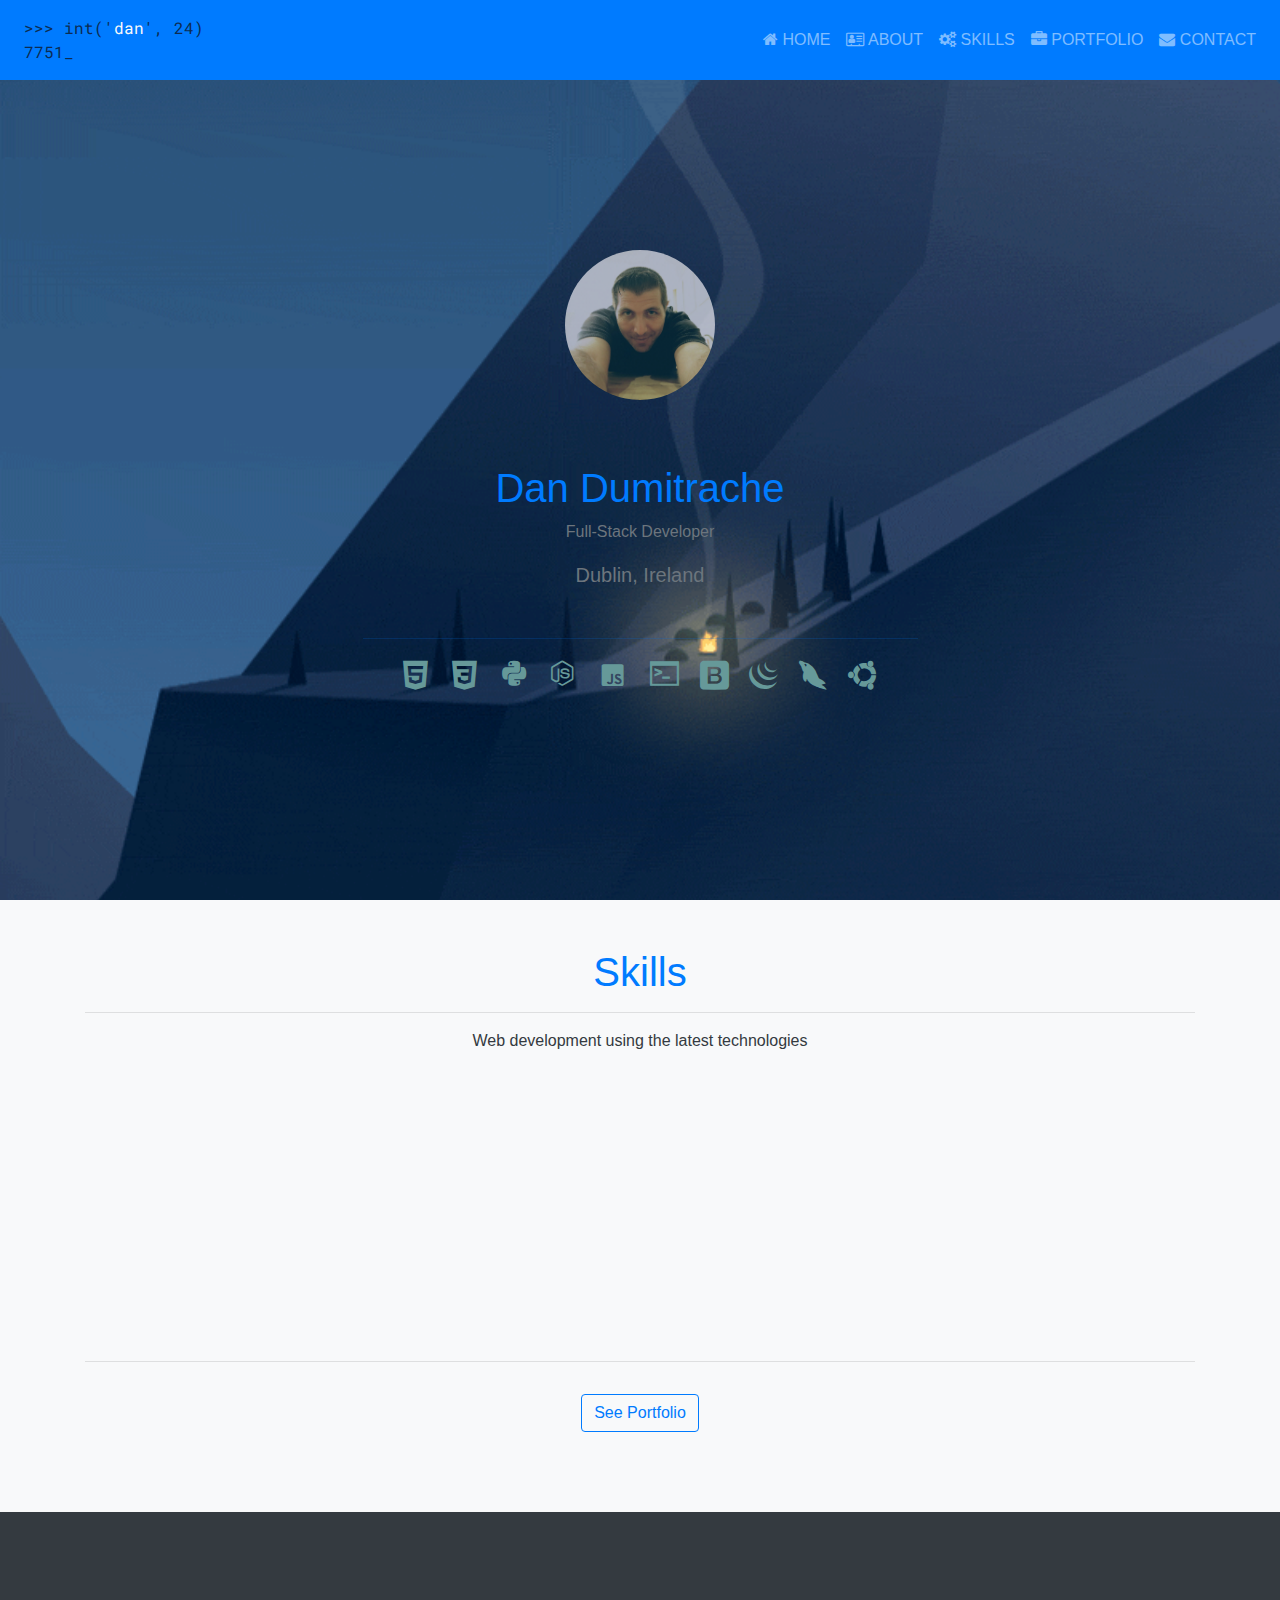
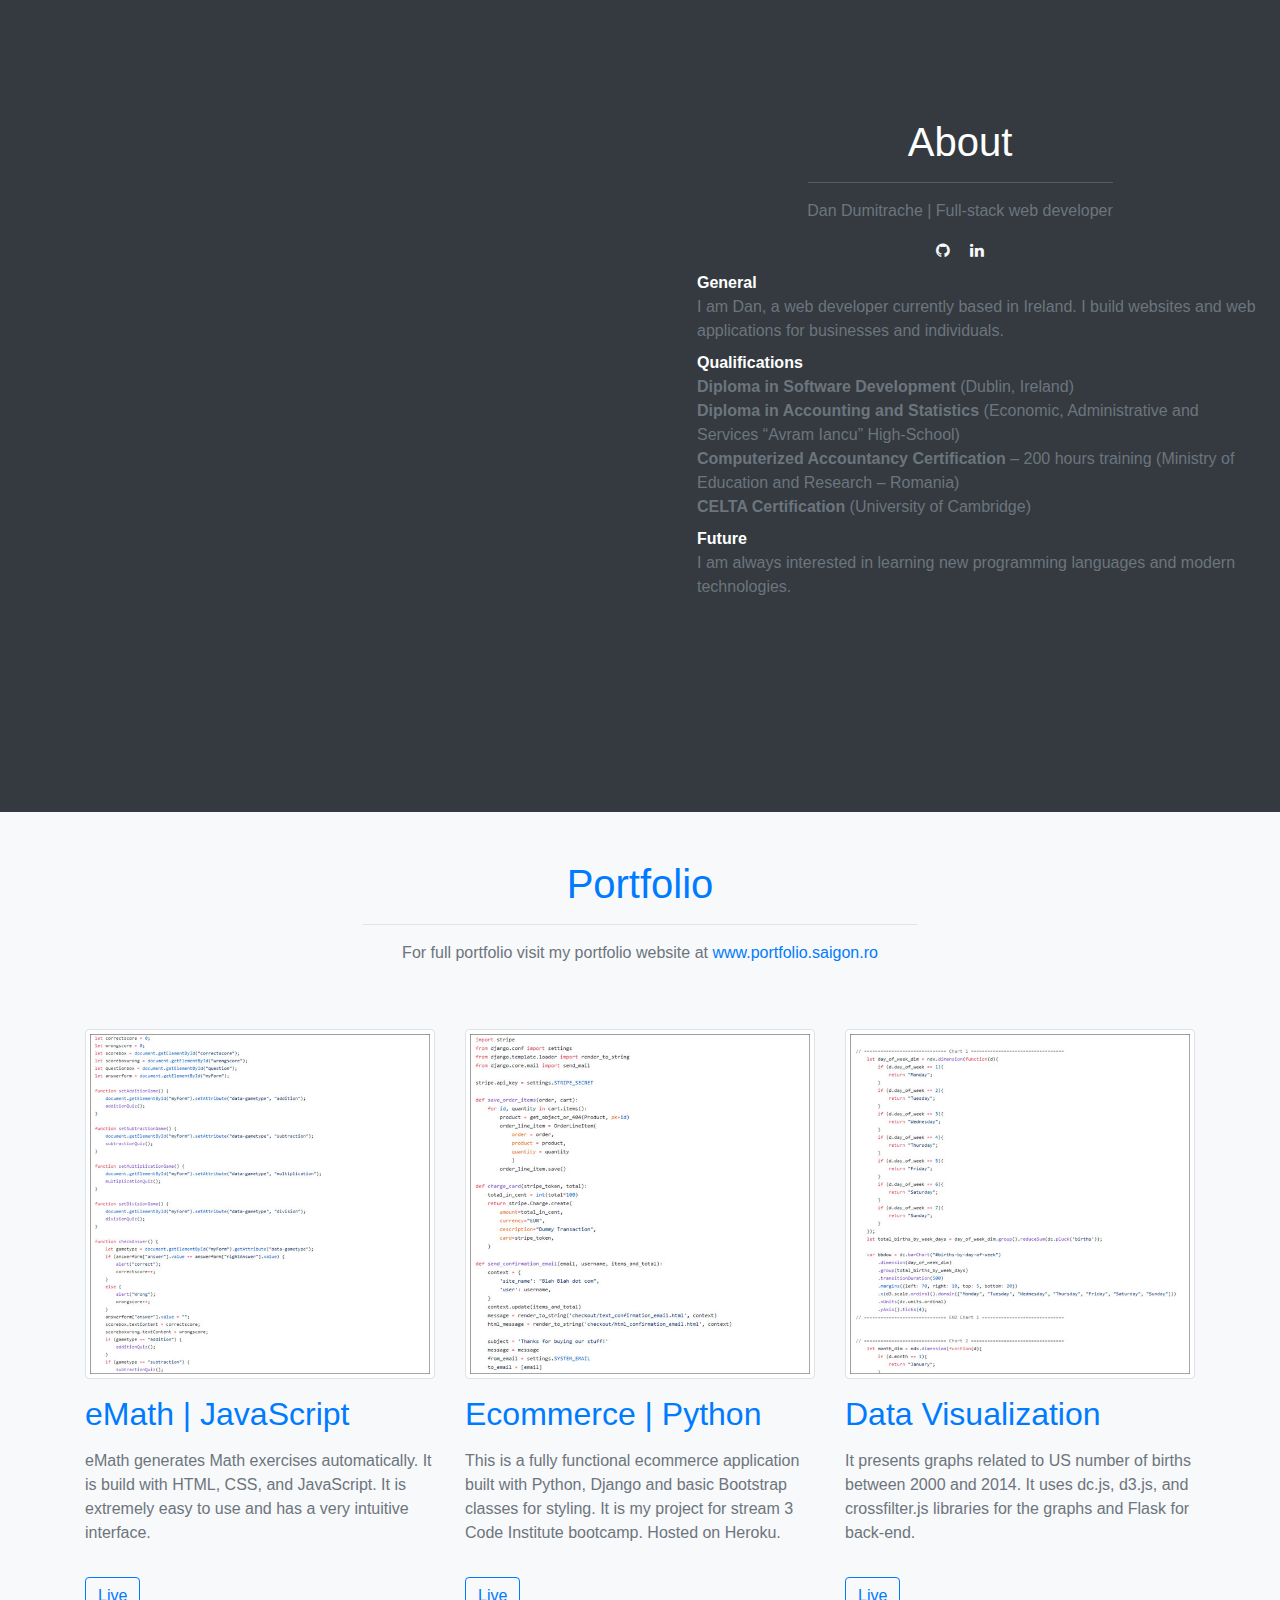
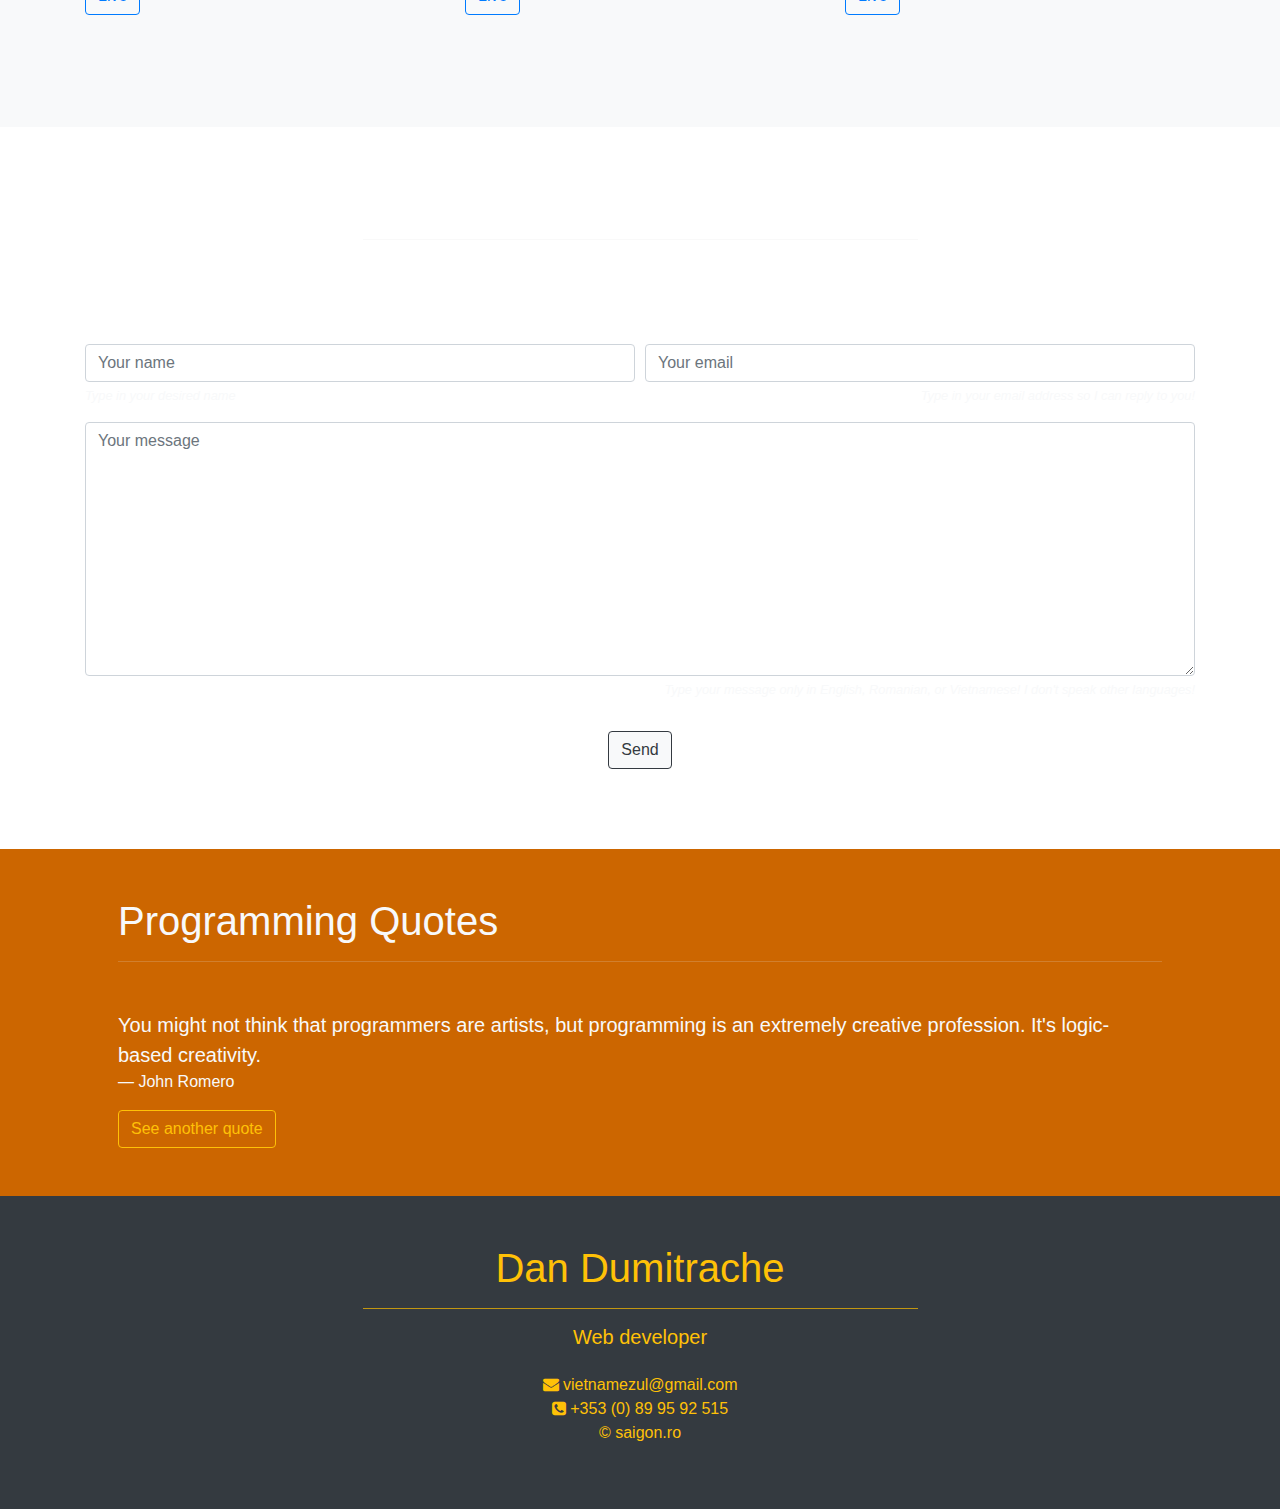
==== index.html @ e4326fe0 "modified HTML, modified readme file" ====
<!DOCTYPE html>
<html lang="en">
<head>
    <meta charset="utf-8">
    <meta name="viewport" content="width=device-width, initial-scale=1, shrink-to-fit=no">
    <meta name="description" content="Dan Dumitrache is a web developer from Romania currently living in Dublin, Ireland. Dan develops web applications in Python and JavaScript (Node.js).">
    <meta name="keywords" content="Web Developer Dublin, web developer Ireland, software developer Dublin, software developer Ireland, Python developer Dublin, Python developer Ireland, JavaScript developer Dublin, JavaScript developer Ireland, hire web developer, contact web developer, hire software developer, Dan Dumitrache, Web Developer Romania, web developer Romania, software developer Romania, software developer Romania, Python developer Romania, Python developer Romania, JavaScript developer Romania, JavaScript developer Romania">
    <meta name="author" content="Dan Dumitrache">
    <link rel="icon" href="img/dan.jpg">
    <title>Dan Dumitrache - Full Stack Developer</title>

    <link rel="stylesheet" href="https://maxcdn.bootstrapcdn.com/bootstrap/4.0.0/css/bootstrap.min.css" integrity="sha384-Gn5384xqQ1aoWXA+058RXPxPg6fy4IWvTNh0E263XmFcJlSAwiGgFAW/dAiS6JXm" crossorigin="anonymous">
    <!-- Font Awsome -->
    <link href="https://maxcdn.bootstrapcdn.com/font-awesome/4.7.0/css/font-awesome.min.css" rel="stylesheet" integrity="sha384-wvfXpqpZZVQGK6TAh5PVlGOfQNHSoD2xbE+QkPxCAFlNEevoEH3Sl0sibVcOQVnN" crossorigin="anonymous">
    <!-- Font Fizz for icons -->
    <link rel="stylesheet" type="text/css" href="font-mfizz-2.4.1/font-mfizz.css">
    <!-- Google Fonts -->
    <link href="https://fonts.googleapis.com/css?family=Roboto+Mono" rel="stylesheet">
    <!-- Custom styles for this template -->
    <link rel="stylesheet" type="text/css" href="css/main.css">
    <!-- Animate CSS & wow.js -->
    <link rel="stylesheet" media="screen" href="https://cdnjs.cloudflare.com/ajax/libs/animate.css/3.4.0/animate.min.css">
    <script src="js/wow.min.js"></script>
    <!-- Initialize wow.js -->
    <script>
        new WOW().init();
    </script>

</head>

<body>

    <!-- navbar -->
    <section id="navbar" class="bg-primary">
        <div class="container">
            <h1 id="the_menu_h1">Menu</h1>
            <nav class="navbar navbar-expand-sm navbar-dark bg-primary fixed-top">
                <h2 id="the_menu_h2">Menu</h2>
                <button class="navbar-toggler" type="button" data-toggle="collapse" data-target="#nav">
                    <span class="navbar-toggler-icon"></span>
                </button>
                <div class="collapse navbar-collapse dual-collapse" id="nav">
                  <ul class="navbar-nav mr-auto">
                    <li id="logo" class="nav-item">
                      <a href="#banner" class="nav-link">>>> int('<span class="text-light">dan</span>', <span>24</span>)<br>7751<span id="pulse">_</span></a>
                    </li>
                  </ul>
                    <ul class="navbar-nav ml-auto">
                        <li class="nav-item">
                            <a href="#banner" class="nav-link"><i class="fa fa-home" aria-hidden="true"></i> HOME</a>
                        </li>
                        <li class="nav-item">
                            <a href="#about" class="nav-link"><i class="fa fa-address-card-o" aria-hidden="true"></i> ABOUT</a>
                        </li>
                        <li class="nav-item">
                            <a href="#skills" class="nav-link"><i class="fa fa-cogs" aria-hidden="true"></i> SKILLS</a>
                        </li>
                        <li class="nav-item">
                            <a href="#portfolio" class="nav-link"><i class="fa fa-briefcase" aria-hidden="true"></i> PORTFOLIO</a>
                        </li>
                        <li class="nav-item">
                            <a href="#contact" class="nav-link"><i class="fa fa-envelope" aria-hidden="true"></i> CONTACT</a>
                        </li>
                    </ul>
                </div>
            </nav>
        </div>
    </section><!-- end.navbar -->

    <!-- banner -->
    <section id="banner" class="bg-dark">
        <div class="container">
            <div class="row max-viewport align-items-center">
                <div class="col-12 text-center">
                    <figure>
                        <img id="dan_img" src="img/dan.jpg" class="rounded-circle m-5 wow zoomIn" data-wow-duration="2s" data-wow-delay="0.5s" alt="Dan Dumitrache - web developer">
                    </figure>
                    <h1 class="text-primary">Dan Dumitrache</h1>
                    <p class="text-muted">Full-Stack Developer</p>
                    <p class="lead text-muted mb-5">Dublin, Ireland</p>
                    <hr class="bg-primary" style="opacity: 0.2; width: 50%;">
                    <i class="icon-html5-alt"></i>
                    <i class="icon-css3-alt"></i>
                    <i class="icon-python"></i>
                    <i class="icon-nodejs"></i>
                    <i class="icon-javascript-alt"></i>
                    <i class="icon-shell"></i>
                    <i class="icon-bootstrap"></i>
                    <i class="icon-jquery"></i>
                    <i class="icon-mysql-alt"></i>
                    <i class="icon-ubuntu"></i>
                </div>
            </div>
        </div>
    </section><!-- end.banner -->

    <!-- skills -->
    <section id="skills" class="bg-light p-5">
        <div class="container">
            <div class="row">
                <div class="col-12 text-center mb-3">
                    <h1 class="text-primary">Skills</h1>
                    <hr>
                    <p class="text-dark">Web development using the latest technologies</p>
                </div>
            </div>
            <div class="row">
                <div class="col-sm-12 col-md-4 text-center my-3 wow fadeInLeft" data-wow-duration="2s" data-wow-delay="0.5s">
                    <i class="fa fa-desktop fa-5x text-primary" aria-hidden="true"></i>
                    <h1 class="m-1">Front-end</h1>
                    <p class="text-muted my-4">Front-end web development with:<br> <strong class="text-primary">HTML5, CSS3, Bootstrap, JavaScript, jQuery</strong></p>
                </div>
                <div class="col-sm-12 col-md-4 text-center my-3 wow fadeInUp" data-wow-duration="2s" data-wow-delay="0.5s">
                    <i class="fa fa-cogs fa-5x text-primary" aria-hidden="true"></i>
                    <h1 class="m-1">Back-end</h1>
                    <p class="text-muted my-4">Back-end web development with:<br><strong class="text-primary">Python, Django/Flask, Node.js, Express.js</strong></p>
                </div>
                <div class="col-sm-12 col-md-4 text-center my-3 wow fadeInRight" data-wow-duration="2s" data-wow-delay="0.5s">
                    <i class="fa fa-database fa-5x text-primary" aria-hidden="true"></i>
                    <h1 class="m-1">Database</h1>
                    <p class="text-muted my-4">Database with:<br><strong class="text-primary">MySQL, SQLite, MongoDB, PostgreSQL</strong></p>
                </div>
            </div>
            <div class="row">
                <div class="col-12 text-center mb-3">
                    <hr>
                    <a href="http://portfolio.saigon.ro" class="btn btn-outline-primary my-3" role="button" target="_new">See Portfolio</a>
                </div>
            </div>
        </div>
    </section><!-- end.skills -->

    <!-- about -->
    <section id="about" class="bg-dark">
        <div class="container-fluid">
            <div class="row align-items-center">
                <div id="about-image" class="col-sm-6 max-viewport order-2 order-sm-1">
                </div>
                <div class="col-sm-6 order-1 order-sm-2">
                    <div class="row">
                        <div class="col-12 text-center">
                            <h1 class="text-white">About</h1>
                            <hr id="hr_about_1" class="bg-white">
                            <p class="text-muted">Dan Dumitrache | Full-stack web developer</p>
                            <a href="https://github.com/saigonro" target="_new"><i class="fa fa-github text-light pr-2" aria-hidden="true"></i></a>
                            <a href="https://www.linkedin.com/in/dumitrachedan/" target="_new"><i class="fa fa-linkedin text-light pl-2" aria-hidden="true"></i></a>
                        </div>
                    </div>
                    <div class="m-2">
                        <div class="d-flex mb-2">
                            <i class="fa fa-check text-white border border-white bg-dark mr-3 align-self-center wow zoomIn" data-wow-duration="2s" data-wow-delay="0.5s" aria-hidden="true"></i>
                            <p class="m-0 text-muted">
                                <span class="font-weight-bold text-white">General</span>
                                <br>I am Dan, a web developer currently based in Ireland. I build websites and web applications for businesses and individuals.
                            </p>
                        </div>
                        <div class="d-flex mb-2">
                            <i class="fa fa-check text-white border border-white bg-dark mr-3 align-self-center wow zoomIn" data-wow-duration="2s" data-wow-delay="1s" aria-hidden="true"></i>
                            <p class="m-0 text-muted">
                                <span class="font-weight-bold text-white">Qualifications</span><br>
                                <span class="font-weight-bold">Diploma in Software Development</span> (Dublin, Ireland)<br>
                                <span class="font-weight-bold">Diploma in Accounting and Statistics</span> (Economic, Administrative and Services “Avram Iancu” High-School)<br>
                                <span class="font-weight-bold">Computerized Accountancy Certification</span> – 200 hours training (Ministry of Education and Research – Romania)<br>
                                <span class="font-weight-bold">CELTA Certification</span> (University of Cambridge)
                            </p>
                        </div>
                        <div class="d-flex mb-2">
                            <i class="fa fa-check text-white border border-white bg-dark mr-3 align-self-center wow zoomIn" data-wow-duration="2s" data-wow-delay="2s" aria-hidden="true"></i>
                            <p class="m-0 text-muted">
                                <span class="font-weight-bold text-white">Future</span>
                                <br>I am always interested in learning new programming languages and modern technologies.</p>
                        </div>
                    </div>
                </div>
            </div>
        </div>
    </section><!-- end.about -->

    <!-- portfolio -->
    <section id="portfolio" class="p-5 bg-light">
        <div class="container">
            <div class="row">
                <div class="col-12 text-center mb-3">
                    <h1 class="text-primary">Portfolio</h1>
                    <hr id="hr_portfolio_1" class="text-primary my-3">
                    <p class="text-muted mb-5">For full portfolio visit my portfolio website at <a href="http://portfolio.saigon.ro/portfolio/">www.portfolio.saigon.ro</a></p>
                </div>
            </div>
            <div class="row">
                <div class="col-12 col-md-4 pb-5">
                    <img src="img/emath.jpg" class="img-fluid img-thumbnail zoom" alt="eMath website">
                    <h2 class="my-3 text-primary">eMath | JavaScript</h2>
                    <p class="text-muted">eMath generates Math exercises automatically. It is build with HTML, CSS, and JavaScript. It is extremely easy to use and has a very intuitive interface.</p>
                    <a href="http://test.saigon.ro" class="btn btn-outline-primary my-3" role="button" target="_new">Live</a>
                </div>
                <div class="col-12 col-md-4 pb-5">
                    <img src="img/project3.jpg" class="img-fluid img-thumbnail zoom" alt="Blog written in Python">
                    <h2 class="my-3 text-primary">Ecommerce | Python</h2>
                    <p class="text-muted">This is a fully functional ecommerce application built with Python, Django and basic Bootstrap classes for styling. It is my project for stream 3 Code Institute bootcamp. Hosted on Heroku.</p>
                    <a href="https://project3-stream3.herokuapp.com/" class="btn btn-outline-primary my-3" role="button" target="_new">Live</a>
                </div>
                <div class="col-12 col-md-4 pb-5">
                    <img src="img/project2.jpg" class="img-fluid img-thumbnail zoom" alt="PhoneBook application written in Python and Tkinter">
                    <h2 class="my-3 text-primary">Data Visualization</h2>
                    <p class="text-muted">It presents graphs related to US number of births between 2000 and 2014. It uses dc.js, d3.js, and crossfilter.js libraries for the graphs and Flask for back-end.</p>
                    <a href="https://project2-stream2.herokuapp.com/" class="btn btn-outline-primary my-3" role="button" target="_new">Live</a>
                </div>
            </div>
        </div>
    </section><!-- end.portfolio -->

    <!-- contact -->
    <section id="contact" class="p-5">
        <div class="container">
            <div class="row">
                <div class="col-12 text-center mb-3">
                    <h1 class="text-white">Contact</h1>
                    <hr id="hr_contact_1" class="bg-white">
                    <p class="text-white pb-5">Let's get in touch</p>
                    <form onsubmit="return displayMessage();">
                      <div class="form-row">
                        <div class="form-group col-md-6">
                          <input type="text" class="form-control" aria-describedby="nameDescr" placeholder="Your name" required>
                          <small id="nameDescr" class="form-text text-light text-left"><i>Type in your desired name</i></small>
                        </div>
                        <div class="form-group col-md-6">
                          <input type="email" class="form-control" aria-describedby="emailDescr" placeholder="Your email" required>
                          <small id="emailDescr" class="form-text text-light text-right"><i>Type in your email address so I can reply to you!</i></small>
                        </div>
                      </div>
                      <div class="form-group">
                        <textarea class="form-control" aria-describedby="messageDescr" name="message" rows="10" placeholder="Your message" required></textarea>
                        <small id="messageDescr" class="form-text text-light text-right"><i>Type your message only in English, Romanian, or Vietnamese! I don't speak other languages!</i></small>
                      </div>
                      <button type="submit" class="btn btn-outline-dark bg-light text-dark my-3">Send</button>
                    </form>
                </div>
            </div>
        </div>
    </section><!-- end.contact -->
    
    <!-- quotes -->
    <section id="theQuotes">
        <div class="container">
            <div class="row">
                <div class="col-sm-12 text-light p-5">
                    <h1>Programming Quotes</h1>
                    <hr id="hr_theQuotes" class="bg-white mb-5">
                    <div id="theWordPar">
                        <blockquote class="blockquote">
                            <p class="mb-0">You might not think that programmers are artists, but programming is an extremely creative profession. It's logic-based creativity.</p>
                            <footer class="blockquote-footer text-light">John Romero</footer>
                        </blockquote>
                    </div>
                    <button type="button" class="btn btn-outline-warning" onClick = "generateQuote();">See another quote</button>
                </div>
            </div>
        </div>
    </section><!-- end.quotes -->

    <!-- footer -->
    <section id="footer" class="bg-dark p-5">
        <div class="container">
            <div class="row">
                <div class="col-12 text-center">
                    <h1 class="text-warning">Dan Dumitrache</h1>
                    <hr id="hr_footer_1" class="bg-warning">
                    <h5 class="text-warning">Web developer</h5>
                    <p class="text-warning pt-3"><i class="fa fa-envelope" aria-hidden="true"></i> vietnamezul@gmail.com<br><i class="fa fa-phone-square" aria-hidden="true"></i> +353 (0) 89 95 92 515<br>&copy; saigon.ro</p>
                </div>
            </div>
        </div>
    </section><!-- end.footer -->

    <!-- Bootstrap core JavaScript -->
    <script src="https://code.jquery.com/jquery-3.2.1.slim.min.js" integrity="sha384-KJ3o2DKtIkvYIK3UENzmM7KCkRr/rE9/Qpg6aAZGJwFDMVNA/GpGFF93hXpG5KkN" crossorigin="anonymous"></script>
    <script src="https://cdnjs.cloudflare.com/ajax/libs/popper.js/1.12.9/umd/popper.min.js" integrity="sha384-ApNbgh9B+Y1QKtv3Rn7W3mgPxhU9K/ScQsAP7hUibX39j7fakFPskvXusvfa0b4Q" crossorigin="anonymous"></script>
    <script src="https://maxcdn.bootstrapcdn.com/bootstrap/4.0.0/js/bootstrap.min.js" integrity="sha384-JZR6Spejh4U02d8jOt6vLEHfe/JQGiRRSQQxSfFWpi1MquVdAyjUar5+76PVCmYl" crossorigin="anonymous"></script>
    
    <!-- Custom JavaScript -->
    <script src="js/contact.js"></script>
    <script src="js/quotes.js"></script>

</body>
</html>
---- font-mfizz-2.4.1/font-mfizz.css ----
/*!
 * Font Mfizz 2.4.1
 * Copyright 2013-2017 Fizzed, Inc.
 * MIT License
 *
 * Project: http://fizzed.com/oss/font-mfizz
 *
 * The font designed for technology and software geeks representing programming
 * languages, operating systems, software engineering, and technology.
 *
 * Fizzed, Inc.
 * Web: http://fizzed.com/
 * Twitter: http://twitter.com/fizzed_inc
 */

@font-face {
  font-family: "FontMfizz";
  src: url("./font-mfizz.eot");
  src: url("./font-mfizz.eot?#iefix") format("embedded-opentype"),
       url("./font-mfizz.woff") format("woff"),
       url("./font-mfizz.ttf") format("truetype"),
       url("./font-mfizz.svg#font-mfizz") format("svg");
  font-weight: normal;
  font-style: normal;
}

@media screen and (-webkit-min-device-pixel-ratio:0) {
  @font-face {
    font-family: "FontMfizz";
    src: url("./font-mfizz.svg#font-mfizz") format("svg");
  }
}

[data-icon]:before { content: attr(data-icon); }

[data-icon]:before,
.icon-3dprint:before,
.icon-alpinelinux:before,
.icon-angular:before,
.icon-angular-alt:before,
.icon-antenna:before,
.icon-apache:before,
.icon-archlinux:before,
.icon-aws:before,
.icon-azure:before,
.icon-backbone:before,
.icon-blackberry:before,
.icon-bomb:before,
.icon-bootstrap:before,
.icon-c:before,
.icon-cassandra:before,
.icon-centos:before,
.icon-clojure:before,
.icon-codeigniter:before,
.icon-codepen:before,
.icon-coffee-bean:before,
.icon-cplusplus:before,
.icon-csharp:before,
.icon-css:before,
.icon-css3:before,
.icon-css3-alt:before,
.icon-d3:before,
.icon-database:before,
.icon-database-alt:before,
.icon-database-alt2:before,
.icon-debian:before,
.icon-docker:before,
.icon-dreamhost:before,
.icon-elixir:before,
.icon-elm:before,
.icon-erlang:before,
.icon-exherbo:before,
.icon-fedora:before,
.icon-fire-alt:before,
.icon-freebsd:before,
.icon-freecodecamp:before,
.icon-gentoo:before,
.icon-ghost:before,
.icon-git:before,
.icon-gnome:before,
.icon-go:before,
.icon-go-alt:before,
.icon-google:before,
.icon-google-alt:before,
.icon-google-code:before,
.icon-google-developers:before,
.icon-gradle:before,
.icon-grails:before,
.icon-grails-alt:before,
.icon-grunt:before,
.icon-gulp:before,
.icon-gulp-alt:before,
.icon-hadoop:before,
.icon-haskell:before,
.icon-heroku:before,
.icon-html:before,
.icon-html5:before,
.icon-html5-alt:before,
.icon-iphone:before,
.icon-java:before,
.icon-java-bold:before,
.icon-java-duke:before,
.icon-javascript:before,
.icon-javascript-alt:before,
.icon-jetty:before,
.icon-jquery:before,
.icon-kde:before,
.icon-laravel:before,
.icon-line-graph:before,
.icon-linux-mint:before,
.icon-looking:before,
.icon-magento:before,
.icon-mariadb:before,
.icon-maven:before,
.icon-microscope:before,
.icon-mobile-device:before,
.icon-mobile-phone-alt:before,
.icon-mobile-phone-broadcast:before,
.icon-mongodb:before,
.icon-mssql:before,
.icon-mysql:before,
.icon-mysql-alt:before,
.icon-netbsd:before,
.icon-nginx:before,
.icon-nginx-alt:before,
.icon-nginx-alt2:before,
.icon-nodejs:before,
.icon-npm:before,
.icon-objc:before,
.icon-openshift:before,
.icon-oracle:before,
.icon-oracle-alt:before,
.icon-osx:before,
.icon-perl:before,
.icon-phone-alt:before,
.icon-phone-gap:before,
.icon-phone-retro:before,
.icon-php:before,
.icon-php-alt:before,
.icon-playframework:before,
.icon-playframework-alt:before,
.icon-plone:before,
.icon-postgres:before,
.icon-postgres-alt:before,
.icon-python:before,
.icon-raspberrypi:before,
.icon-reactjs:before,
.icon-redhat:before,
.icon-redis:before,
.icon-ruby:before,
.icon-ruby-on-rails:before,
.icon-ruby-on-rails-alt:before,
.icon-rust:before,
.icon-sass:before,
.icon-satellite:before,
.icon-scala:before,
.icon-scala-alt:before,
.icon-script:before,
.icon-script-alt:before,
.icon-shell:before,
.icon-sitefinity:before,
.icon-solaris:before,
.icon-splatter:before,
.icon-spring:before,
.icon-suse:before,
.icon-svg:before,
.icon-symfony:before,
.icon-tomcat:before,
.icon-ubuntu:before,
.icon-unity:before,
.icon-wireless:before,
.icon-wordpress:before,
.icon-x11:before {
  display: inline-block;
  font-family: "FontMfizz";
  font-style: normal;
  font-weight: normal;
  font-variant: normal;
  line-height: 1;
  text-decoration: inherit;
  text-rendering: optimizeLegibility;
  text-transform: none;
  -moz-osx-font-smoothing: grayscale;
  -webkit-font-smoothing: antialiased;
  font-smoothing: antialiased;
}

.icon-3dprint:before { content: "\f100"; }
.icon-alpinelinux:before { content: "\f101"; }
.icon-angular:before { content: "\f102"; }
.icon-angular-alt:before { content: "\f103"; }
.icon-antenna:before { content: "\f104"; }
.icon-apache:before { content: "\f105"; }
.icon-archlinux:before { content: "\f106"; }
.icon-aws:before { content: "\f107"; }
.icon-azure:before { content: "\f108"; }
.icon-backbone:before { content: "\f109"; }
.icon-blackberry:before { content: "\f10a"; }
.icon-bomb:before { content: "\f10b"; }
.icon-bootstrap:before { content: "\f10c"; }
.icon-c:before { content: "\f10d"; }
.icon-cassandra:before { content: "\f10e"; }
.icon-centos:before { content: "\f10f"; }
.icon-clojure:before { content: "\f110"; }
.icon-codeigniter:before { content: "\f111"; }
.icon-codepen:before { content: "\f112"; }
.icon-coffee-bean:before { content: "\f113"; }
.icon-cplusplus:before { content: "\f114"; }
.icon-csharp:before { content: "\f115"; }
.icon-css:before { content: "\f116"; }
.icon-css3:before { content: "\f117"; }
.icon-css3-alt:before { content: "\f118"; }
.icon-d3:before { content: "\f119"; }
.icon-database:before { content: "\f11a"; }
.icon-database-alt:before { content: "\f11b"; }
.icon-database-alt2:before { content: "\f11c"; }
.icon-debian:before { content: "\f11d"; }
.icon-docker:before { content: "\f11e"; }
.icon-dreamhost:before { content: "\f11f"; }
.icon-elixir:before { content: "\f120"; }
.icon-elm:before { content: "\f121"; }
.icon-erlang:before { content: "\f122"; }
.icon-exherbo:before { content: "\f123"; }
.icon-fedora:before { content: "\f124"; }
.icon-fire-alt:before { content: "\f125"; }
.icon-freebsd:before { content: "\f126"; }
.icon-freecodecamp:before { content: "\f127"; }
.icon-gentoo:before { content: "\f128"; }
.icon-ghost:before { content: "\f129"; }
.icon-git:before { content: "\f12a"; }
.icon-gnome:before { content: "\f12b"; }
.icon-go:before { content: "\f12c"; }
.icon-go-alt:before { content: "\f12d"; }
.icon-google:before { content: "\f12e"; }
.icon-google-alt:before { content: "\f12f"; }
.icon-google-code:before { content: "\f130"; }
.icon-google-developers:before { content: "\f131"; }
.icon-gradle:before { content: "\f132"; }
.icon-grails:before { content: "\f133"; }
.icon-grails-alt:before { content: "\f134"; }
.icon-grunt:before { content: "\f135"; }
.icon-gulp:before { content: "\f136"; }
.icon-gulp-alt:before { content: "\f137"; }
.icon-hadoop:before { content: "\f138"; }
.icon-haskell:before { content: "\f139"; }
.icon-heroku:before { content: "\f13a"; }
.icon-html:before { content: "\f13b"; }
.icon-html5:before { content: "\f13c"; }
.icon-html5-alt:before { content: "\f13d"; }
.icon-iphone:before { content: "\f13e"; }
.icon-java:before { content: "\f13f"; }
.icon-java-bold:before { content: "\f140"; }
.icon-java-duke:before { content: "\f141"; }
.icon-javascript:before { content: "\f142"; }
.icon-javascript-alt:before { content: "\f143"; }
.icon-jetty:before { content: "\f144"; }
.icon-jquery:before { content: "\f145"; }
.icon-kde:before { content: "\f146"; }
.icon-laravel:before { content: "\f147"; }
.icon-line-graph:before { content: "\f148"; }
.icon-linux-mint:before { content: "\f149"; }
.icon-looking:before { content: "\f14a"; }
.icon-magento:before { content: "\f14b"; }
.icon-mariadb:before { content: "\f14c"; }
.icon-maven:before { content: "\f14d"; }
.icon-microscope:before { content: "\f14e"; }
.icon-mobile-device:before { content: "\f14f"; }
.icon-mobile-phone-alt:before { content: "\f150"; }
.icon-mobile-phone-broadcast:before { content: "\f151"; }
.icon-mongodb:before { content: "\f152"; }
.icon-mssql:before { content: "\f153"; }
.icon-mysql:before { content: "\f154"; }
.icon-mysql-alt:before { content: "\f155"; }
.icon-netbsd:before { content: "\f156"; }
.icon-nginx:before { content: "\f157"; }
.icon-nginx-alt:before { content: "\f158"; }
.icon-nginx-alt2:before { content: "\f159"; }
.icon-nodejs:before { content: "\f15a"; }
.icon-npm:before { content: "\f15b"; }
.icon-objc:before { content: "\f15c"; }
.icon-openshift:before { content: "\f15d"; }
.icon-oracle:before { content: "\f15e"; }
.icon-oracle-alt:before { content: "\f15f"; }
.icon-osx:before { content: "\f160"; }
.icon-perl:before { content: "\f161"; }
.icon-phone-alt:before { content: "\f162"; }
.icon-phone-gap:before { content: "\f163"; }
.icon-phone-retro:before { content: "\f164"; }
.icon-php:before { content: "\f165"; }
.icon-php-alt:before { content: "\f166"; }
.icon-playframework:before { content: "\f167"; }
.icon-playframework-alt:before { content: "\f168"; }
.icon-plone:before { content: "\f169"; }
.icon-postgres:before { content: "\f16a"; }
.icon-postgres-alt:before { content: "\f16b"; }
.icon-python:before { content: "\f16c"; }
.icon-raspberrypi:before { content: "\f16d"; }
.icon-reactjs:before { content: "\f16e"; }
.icon-redhat:before { content: "\f16f"; }
.icon-redis:before { content: "\f170"; }
.icon-ruby:before { content: "\f171"; }
.icon-ruby-on-rails:before { content: "\f172"; }
.icon-ruby-on-rails-alt:before { content: "\f173"; }
.icon-rust:before { content: "\f174"; }
.icon-sass:before { content: "\f175"; }
.icon-satellite:before { content: "\f176"; }
.icon-scala:before { content: "\f177"; }
.icon-scala-alt:before { content: "\f178"; }
.icon-script:before { content: "\f179"; }
.icon-script-alt:before { content: "\f17a"; }
.icon-shell:before { content: "\f17b"; }
.icon-sitefinity:before { content: "\f17c"; }
.icon-solaris:before { content: "\f17d"; }
.icon-splatter:before { content: "\f17e"; }
.icon-spring:before { content: "\f17f"; }
.icon-suse:before { content: "\f180"; }
.icon-svg:before { content: "\f181"; }
.icon-symfony:before { content: "\f182"; }
.icon-tomcat:before { content: "\f183"; }
.icon-ubuntu:before { content: "\f184"; }
.icon-unity:before { content: "\f185"; }
.icon-wireless:before { content: "\f186"; }
.icon-wordpress:before { content: "\f187"; }
.icon-x11:before { content: "\f188"; }
---- css/main.css ----
body {
    font-family: 'Roboto', sans-serif;
}

.max-viewport {
    min-height: 100vh;
}

@-webkit-keyframes pulse_effect {
  0%{
    color: black;
  }
  50%{
    color: gray;
  }
}

#pulse {
  -webkit-animation: pulse_effect 1s infinite alternate;
}

#logo a {
  font-family: 'Roboto Mono', monospace;
  color: #0c2c52;
}

#the_menu_h1, #the_menu_h2 {
  display: none;
}

#dan_img {
  opacity: 0.7;
  width: 150px;
}

#banner i {
    padding: 8px;
    color: #669999;
    font-size: 1.8em;
}

#hr_about_1, #hr_contact_1 {
  opacity: 0.2;
  width: 50%;
}

#hr_portfolio_1, #hr_footer_1 {
  opacity: 0.8;
  width: 50%;
}

#hr_theQuotes {
  opacity: 0.2;
}

.zoom:hover {
  transform: scale(1.2);
}

#banner {
    background: url(../img/banner-background.gif);
}

#about-image {
    background: url(../img/about-scale.jpg);
}

#contact {
    background: url(../img/progress-scale.jpg);
}

#about-image, #contact, #banner {
  background-attachment: fixed;
  background-position: center;
  background-repeat: no-repeat;
  background-size: cover;
}

#feedback_message {
  color: green;
  font-size: 3em;
}

#theQuotes {
  background-color: #cc6600;
}
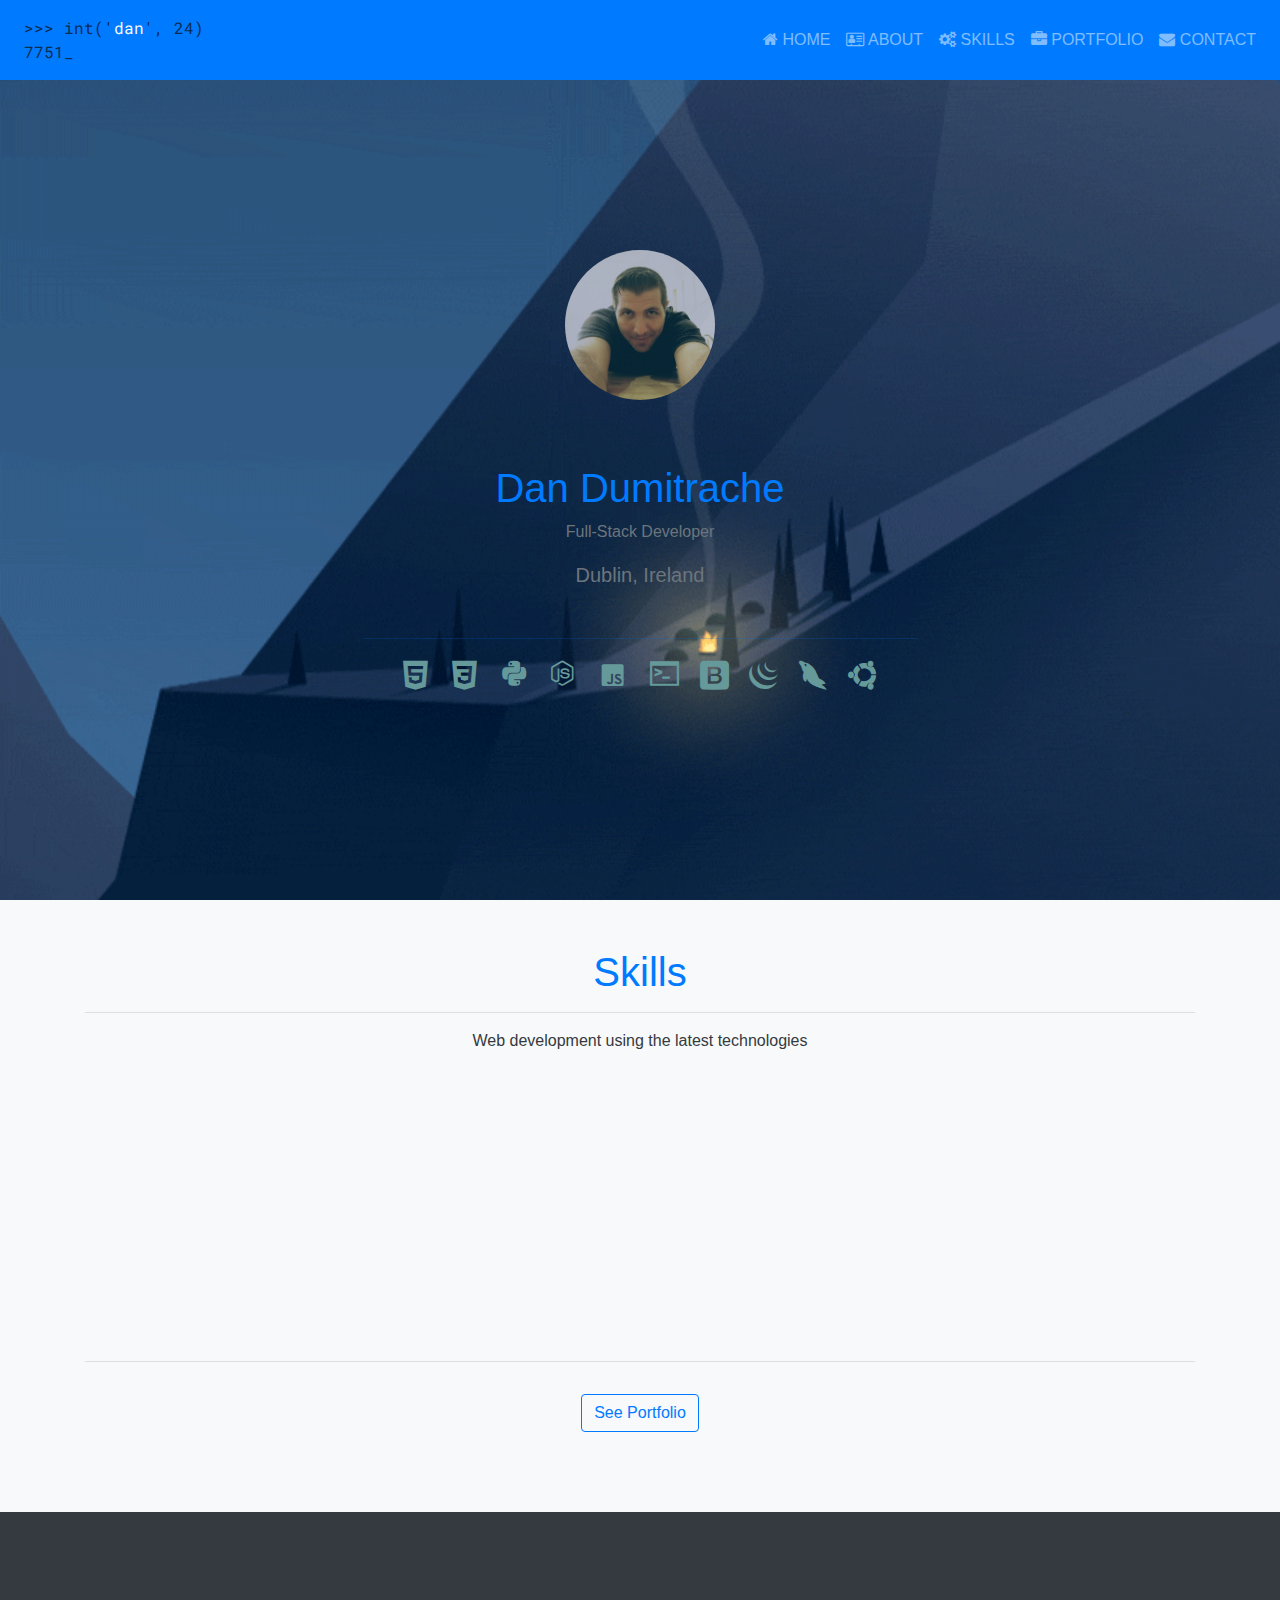
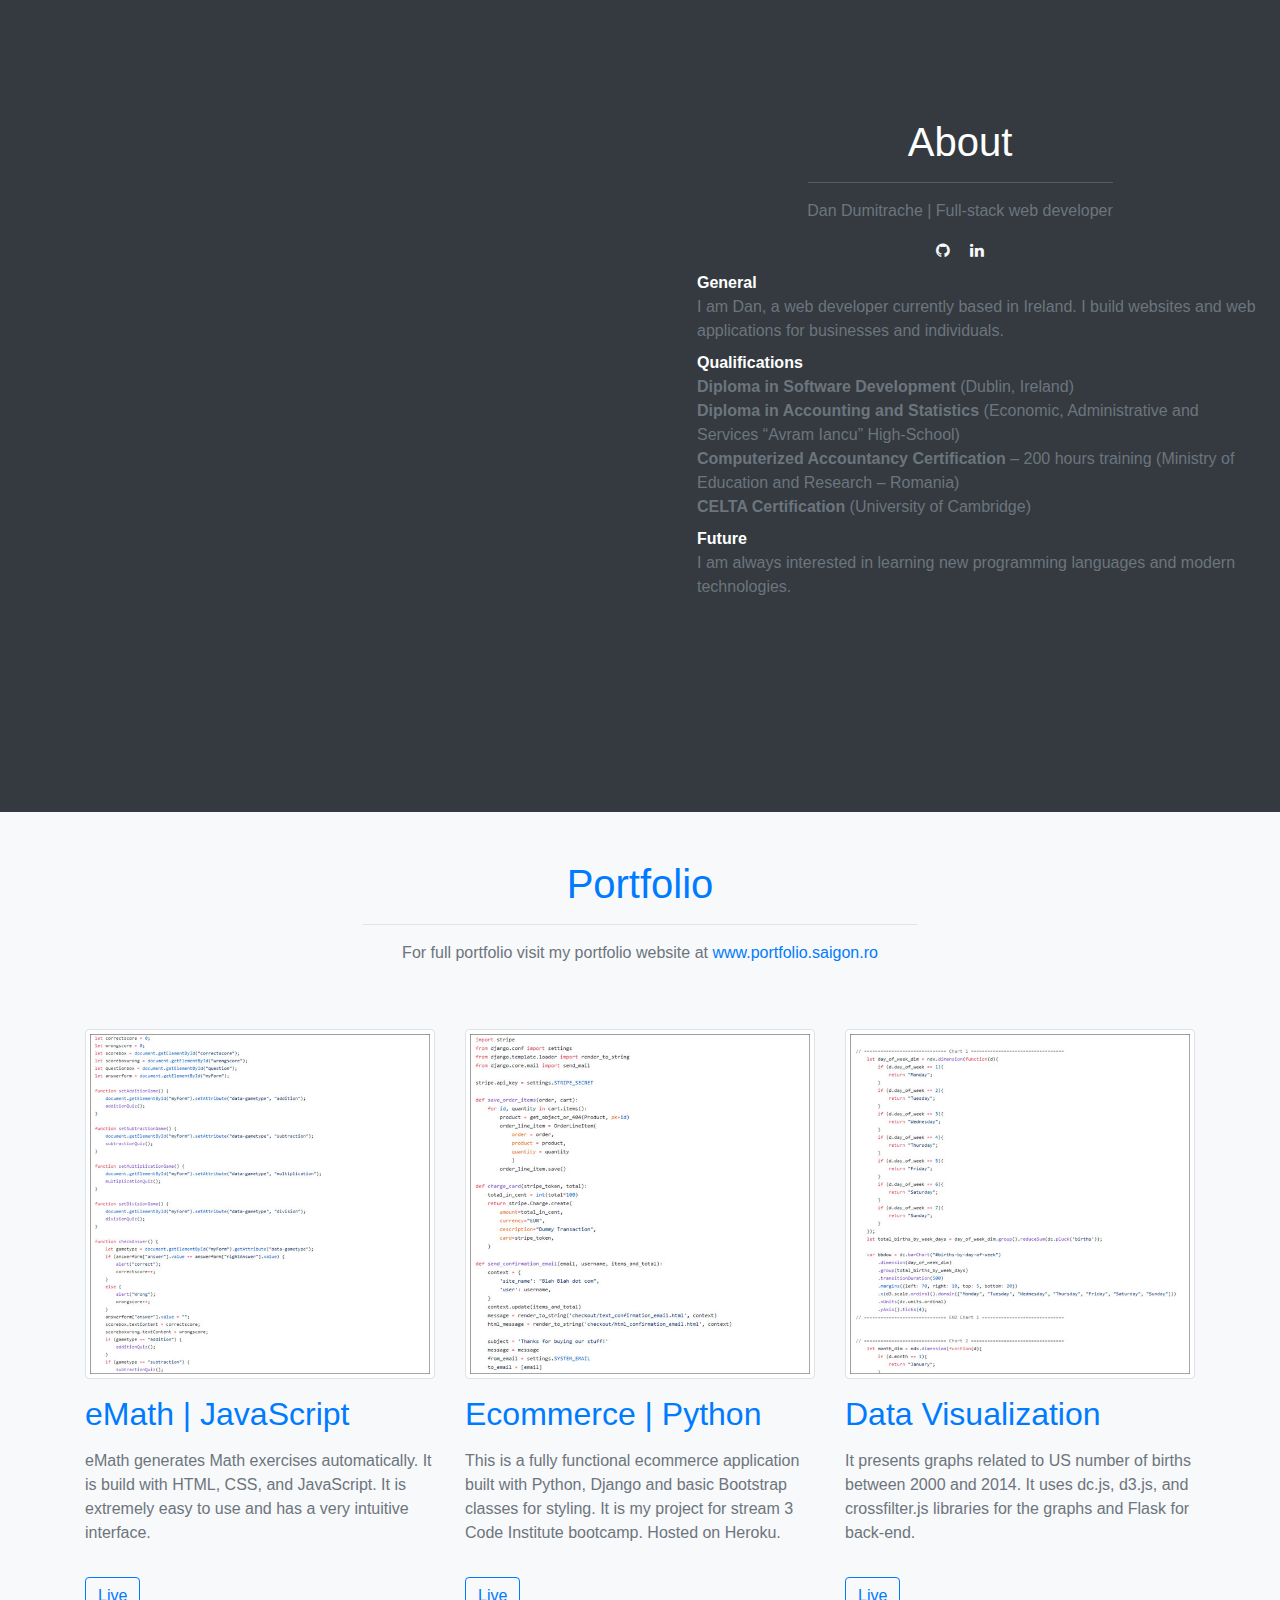
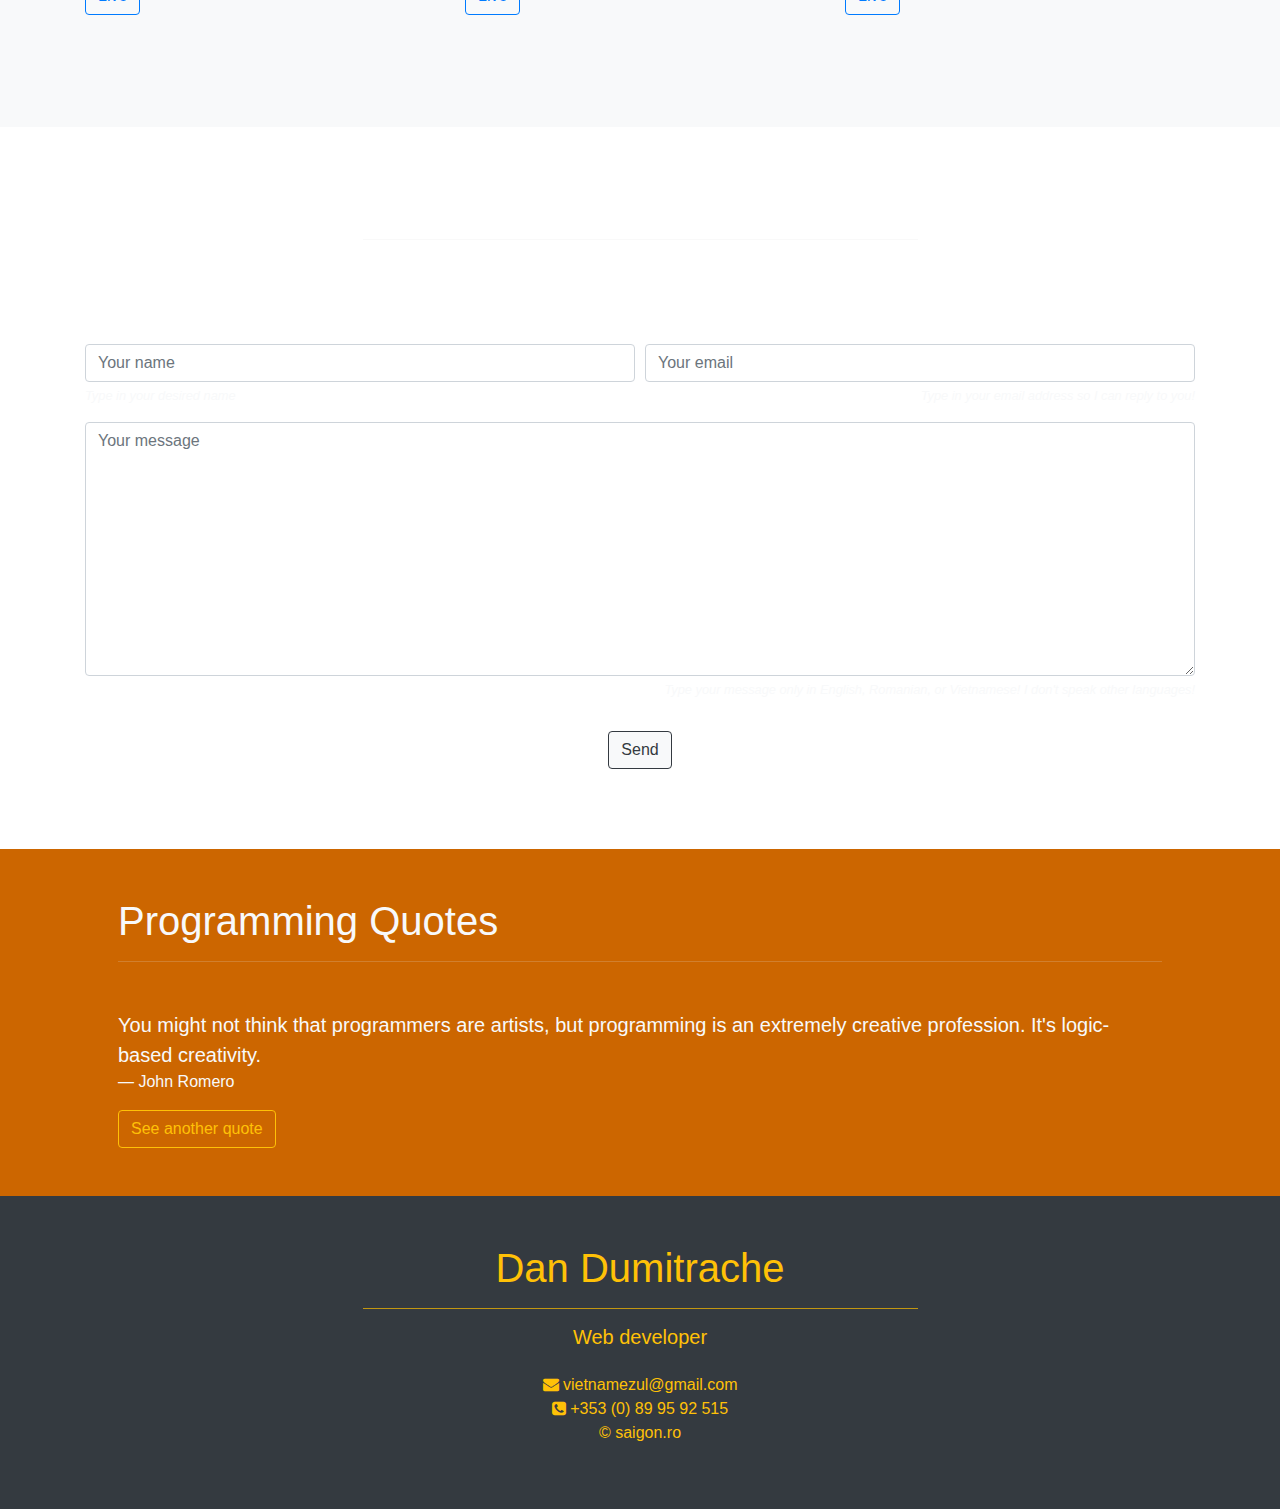
==== commit 9415cf3f: "fixed the link to the portfolio website" ====
--- a/index.html
+++ b/index.html
@@ -183,7 +183,7 @@
                 <div class="col-12 text-center mb-3">
                     <h1 class="text-primary">Portfolio</h1>
                     <hr id="hr_portfolio_1" class="text-primary my-3">
-                    <p class="text-muted mb-5">For full portfolio visit my portfolio website at <a href="http://portfolio.saigon.ro/portfolio/">www.portfolio.saigon.ro</a></p>
+                    <p class="text-muted mb-5">For full portfolio visit my portfolio website at <a href="http://portfolio.saigon.ro">www.portfolio.saigon.ro</a></p>
                 </div>
             </div>
             <div class="row">
@@ -191,7 +191,7 @@
                     <img src="img/emath.jpg" class="img-fluid img-thumbnail zoom" alt="eMath website">
                     <h2 class="my-3 text-primary">eMath | JavaScript</h2>
                     <p class="text-muted">eMath generates Math exercises automatically. It is build with HTML, CSS, and JavaScript. It is extremely easy to use and has a very intuitive interface.</p>
-                    <a href="http://test.saigon.ro" class="btn btn-outline-primary my-3" role="button" target="_new">Live</a>
+                    <a href="http://emath-v2.saigon.ro/" class="btn btn-outline-primary my-3" role="button" target="_new">Live</a>
                 </div>
                 <div class="col-12 col-md-4 pb-5">
                     <img src="img/project3.jpg" class="img-fluid img-thumbnail zoom" alt="Blog written in Python">
